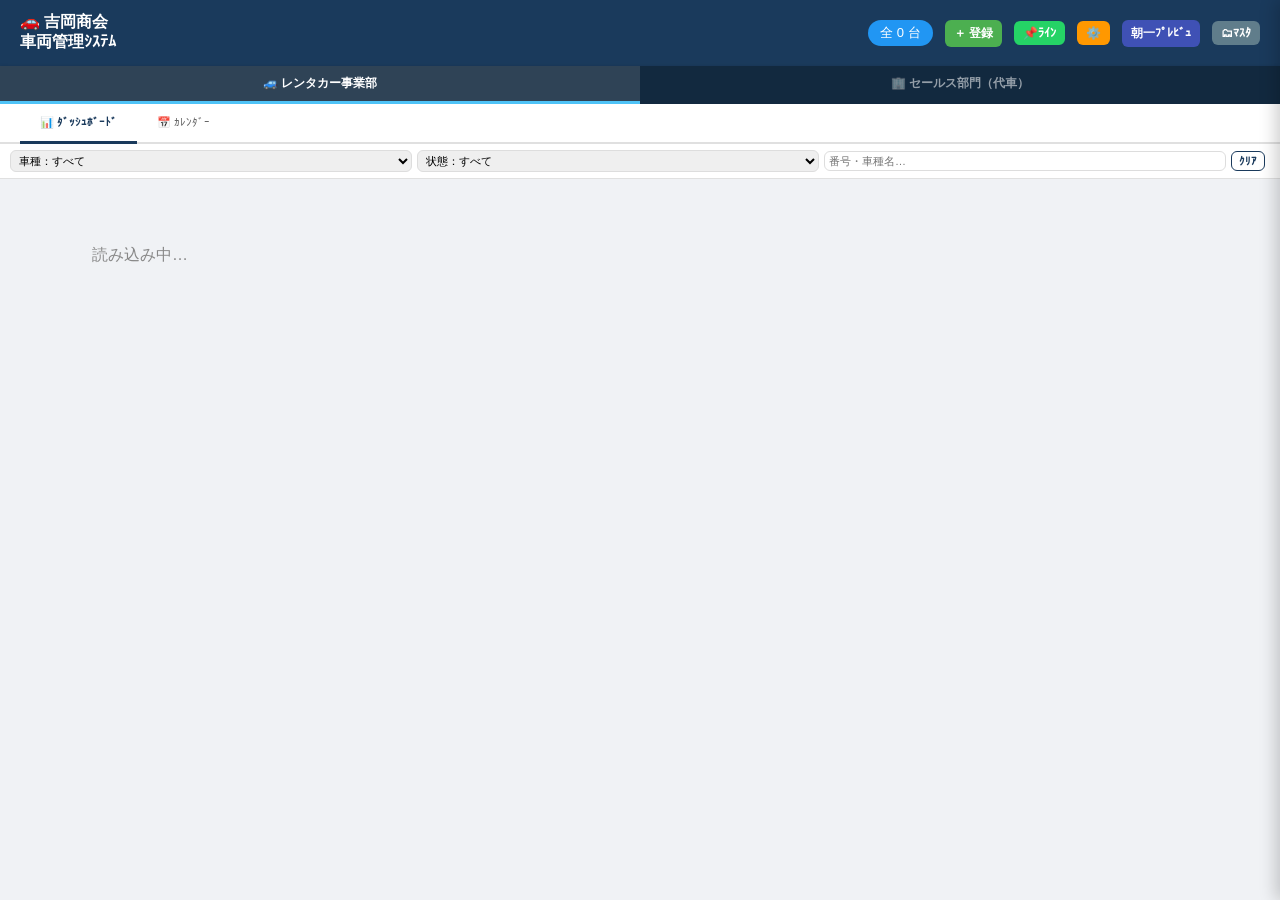
==== www/index.html @ 17208e53 "車検列の日付表示と半角「ｱｲｺﾝ」見出しをレンタカー事業部にも適用 ・列見出しを両部門とも半角「ｱｲｺﾝ」に統一 ・車検列に満了日を常に月/日で表示（2ヶ月以内・期限切れは従来どおり赤太字）   赤字" ====
<!DOCTYPE html>
<html lang="ja">
<head>
<meta charset="UTF-8">
<meta name="viewport" content="width=device-width, initial-scale=1.0">
<title>吉岡商会 車両管理システム</title>
<link rel="stylesheet" href="style.css?v=20260804a">
</head>
<body>

<header>
  <div>
    <h1>🚗 吉岡商会<br>車両管理ｼｽﾃﾑ</h1>
    <div class="subtitle" id="lastUpdated"></div>
  </div>
  <div class="header-right">
    <span class="total-badge" id="totalBadge">全 0 台</span>
    <button class="btn btn-success btn-hdr" onclick="openAddModal()">＋ 登録</button>
    <button class="btn btn-hdr dept-rental-only" style="background:#25D366;color:white;" onclick="sendFormLinkToLine()" title="グループLINEにフォームボタンを送信">📌ﾗｲﾝ</button>
    <button class="btn btn-hdr dept-rental-only" style="background:#FF9800;color:white;" onclick="setupRichMenu()" title="LINEリッチメニュー設定">⚙️</button>
    <button class="btn btn-hdr dept-rental-only" style="background:#3F51B5;color:white;" onclick="openMorningPreview()" title="朝一一斉ラインの内容を事前確認">朝一ﾌﾟﾚﾋﾞｭ</button>
    <a href="/master" class="btn btn-hdr" id="masterLink" style="background:#607D8B;color:white;text-decoration:none;">🗂ﾏｽﾀ</a>
  </div>
</header>

<!-- 部門切替 -->
<div class="dept-tabs">
  <div class="dept-tab active" id="deptTab-rental" onclick="switchDept('rental')">🚙 レンタカー事業部</div>
  <div class="dept-tab" id="deptTab-sales" onclick="switchDept('sales')">🏢 セールス部門（代車）</div>
</div>

<div class="tabs">
  <div class="tab active" onclick="showPage('dashboard')" style="font-size:11px;">📊 ﾀﾞｯｼｭﾎﾞｰﾄﾞ</div>
  <div class="tab" onclick="showPage('calendar')" style="font-size:11px;">📅 ｶﾚﾝﾀﾞｰ</div>
</div>

<div class="filter-bar" style="padding:6px 10px;gap:5px;flex-wrap:nowrap;">
  <select id="filterType" onchange="applyFilters()" style="font-size:11px;padding:3px 4px;min-width:0;flex:1 1 0;">
    <option value="">車種：すべて</option>
  </select>
  <select id="filterStatus" onchange="applyFilters()" style="font-size:11px;padding:3px 4px;min-width:0;flex:1 1 0;">
    <option value="">状態：すべて</option>
    <option value="在庫">在庫</option>
    <option value="貸出中">貸出中</option>
    <option value="予約済">予約済</option>
    <option value="車検中">車検中</option>
    <option value="点検中">点検中</option>
    <option value="修理中">修理中</option>
  </select>
  <input type="text" id="filterSearch" placeholder="番号・車種名…" oninput="applyFilters()" style="font-size:11px;padding:3px 4px;min-width:0;flex:1 1 0;">
  <button class="btn btn-outline btn-sm" onclick="clearFilters()" style="font-size:11px;padding:3px 7px;white-space:nowrap;flex:0 0 auto;">ｸﾘｱ</button>
  <span id="filterCount" style="font-size:10px;color:#888;white-space:nowrap;flex:0 0 auto;"></span>
</div>

<!-- ダッシュボード -->
<div class="content page active" id="page-dashboard">
  <div class="summary-cards" id="summaryCards"></div>
  <div class="vehicle-grid" id="vehicleGrid">
    <div class="loading">読み込み中…</div>
  </div>
</div>

<!-- カレンダー -->
<div class="content page" id="page-calendar">
  <div style="display:flex;align-items:center;gap:6px;margin-bottom:6px;flex-wrap:nowrap;">
    <button class="btn btn-outline btn-sm" onclick="calendarOffset -= 14; renderCalendar()" style="padding:2px 7px;font-size:13px;">◀</button>
    <span id="calendarRangeLabel" style="font-size:12px;color:#555;white-space:nowrap;"></span>
    <button class="btn btn-outline btn-sm" onclick="calendarOffset += 14; renderCalendar()" style="padding:2px 7px;font-size:13px;">▶</button>
    <span style="margin-left:auto;display:flex;align-items:center;gap:4px;">
      <label style="font-size:11px;color:#555;">並替：</label>
      <select id="calendarSort" onchange="renderCalendar()" style="font-size:11px;padding:2px 4px;border:1px solid #ccc;border-radius:6px;">
        <option value="number">🔢 車番順</option>
        <option value="status">📊 稼働状況別</option>
        <option value="type">🚗 車種別</option>
        <option value="stock">🟢 在庫のみ</option>
        <option value="stock_kyoto">🔵 在庫-京都</option>
        <option value="stock_shiga">🟩 在庫-滋賀</option>
      </select>
    </span>
  </div>
  <div class="cal-legend" style="gap:8px;margin-bottom:6px;flex-wrap:nowrap;">
    <div class="cal-legend-item" style="font-size:10px;"><div class="cal-legend-box" style="background:#E8F5E9;width:12px;height:12px;"></div>在庫</div>
    <div class="cal-legend-item" style="font-size:10px;"><div class="cal-legend-box" style="background:#BBDEFB;width:12px;height:12px;"></div>貸出</div>
    <div class="cal-legend-item" style="font-size:10px;"><div class="cal-legend-box" style="background:#FFE0B2;width:12px;height:12px;"></div>予約</div>
    <div class="cal-legend-item" style="font-size:10px;"><div class="cal-legend-box" style="background:#E1BEE7;width:12px;height:12px;"></div>車検</div>
    <div class="cal-legend-item" style="font-size:10px;"><div class="cal-legend-box" style="background:#E1BEE7;width:12px;height:12px;"></div>点検</div>
    <div class="cal-legend-item" style="font-size:10px;"><div class="cal-legend-box" style="background:#FFCDD2;width:12px;height:12px;"></div>修理</div>
    <div class="cal-legend-item" style="font-size:10px;"><div class="cal-legend-box" style="background:#F5F5F5;width:12px;height:12px;"></div>未登録</div>
  </div>
  <div class="calendar-container">
    <div id="calendarView" class="loading">読み込み中…</div>
  </div>
</div>


<!-- 車両詳細パネル -->
<div class="detail-panel" id="detailPanel">
  <div class="detail-header">
    <div>
      <div style="font-size:22px;font-weight:bold;" id="detailNumber"></div>
      <div style="font-size:14px;opacity:0.8;" id="detailType"></div>
    </div>
    <button class="detail-close" onclick="closeDetail()">✕</button>
  </div>
  <div class="detail-body">
    <div class="detail-section">
      <h3>車両情報</h3>
      <div id="detailVehicleInfo" style="font-size:13px;color:#555;line-height:2;"></div>
    </div>
    <div class="detail-section">
      <h3>現在の状態・予定</h3>
      <div id="detailEvents"></div>
      <button class="btn btn-primary btn-sm" onclick="openLiffForm(currentDetailVehicleId)" style="margin-top:8px;width:100%;">📝 入力フォームを開く</button>
    </div>
  </div>
</div>

<!-- 状態登録モーダル -->
<div class="modal-overlay" id="addModal">
  <div class="modal">
    <h2 id="modalTitle">車両状態を登録</h2>
    <div class="form-row">
      <label>車両番号（4桁）</label>
      <input type="text" id="formVehicleNumber" placeholder="例: 1234" oninput="onVehicleNumberInput()">
      <div id="vehicleSuggest" style="font-size:12px;color:#888;margin-top:3px;"></div>
    </div>
    <div class="form-row">
      <label>状態</label>
      <select id="formStatus" onchange="onStatusChange()">
        <option value="在庫">在庫（空き）</option>
        <option value="貸出中">貸出中</option>
        <option value="予約済">予約済</option>
        <option value="車検中">車検中</option>
        <option value="点検中">点検中</option>
        <option value="修理中">修理中</option>
      </select>
    </div>
    <div class="form-2col" id="dateFields">
      <div class="form-row">
        <label>開始日</label>
        <input type="date" id="formStartDate">
      </div>
      <div class="form-row">
        <label>終了/返却予定日</label>
        <input type="date" id="formEndDate">
      </div>
    </div>
    <div id="clientFields">
      <div class="form-row">
        <label>担当営業</label>
        <select id="formStaff">
          <option value="">（選択）</option>
          <optgroup label="京都">
            <option>平田弘子</option>
            <option>内田麻鈴</option>
            <option>山本圭太</option>
            <option>吉岡佑真</option>
            <option>藤田頼人</option>
            <option>北川舞花</option>
          </optgroup>
          <optgroup label="滋賀">
            <option>福田竜也</option>
            <option>奥谷慎太郎</option>
            <option>川上那歩</option>
            <option>田中奈々実</option>
          </optgroup>
        </select>
      </div>
      <div class="form-2col">
        <div class="form-row">
          <label>取引先/顧客名</label>
          <div style="position:relative;">
            <input type="text" id="formClient" placeholder="ひらがな/カナ/漢字で絞り込み" oninput="onClientInputDebounce(this)" oncompositionend="onClientInputDebounce(this)" onkeyup="onClientInputDebounce(this)" autocomplete="off" style="width:100%;">
            <div id="clientSuggest" style="display:none;position:absolute;left:0;right:0;top:100%;background:white;border:1px solid #ccc;border-radius:0 0 6px 6px;max-height:200px;overflow-y:auto;z-index:1000;box-shadow:0 4px 12px rgba(0,0,0,0.15);"></div>
          </div>
          <div style="margin-top:6px;">
            <input type="text" id="formClientContact" placeholder="先方担当者名（任意）" autocomplete="off" style="width:100%;font-size:13px;padding:6px 10px;border:1px solid #ddd;border-radius:6px;box-sizing:border-box;">
          </div>
        </div>
        <div class="form-row">
          <label id="formCategoryLabel">貸出区分</label>
          <select id="formCategory">
            <option value="">（選択）</option>
            <option>損保</option>
            <option>代車</option>
            <option>マンスリー</option>
            <option>通常</option>
          </select>
        </div>
      </div>
    </div>
    <div class="form-row" id="repairNoteField">
      <label>備考（修理内容・特記事項）</label>
      <textarea id="formNotes" placeholder="例: フロントバンパー傷、フロントガラス水漏れ　など"></textarea>
    </div>
    <div class="modal-actions">
      <button class="btn btn-outline" onclick="closeAddModal()">キャンセル</button>
      <button class="btn btn-success" onclick="saveEvent()">登録する</button>
    </div>
  </div>
</div>

<!-- 朝一ラインプレビュー -->
<div class="modal-overlay" id="morningModal">
  <div class="modal" style="max-width:520px;">
    <h2 style="font-size:15px;">朝一ﾗｲﾝﾌﾟﾚﾋﾞｭｰ</h2>
    <div style="display:flex;align-items:center;gap:6px;margin-bottom:8px;flex-wrap:wrap;">
      <label style="font-size:11px;color:#555;">対象日</label>
      <input type="date" id="morningDate" onchange="loadMorningPreview()" style="font-size:12px;padding:3px 6px;">
      <button class="btn btn-outline btn-sm" onclick="loadMorningPreview()" style="font-size:11px;padding:3px 8px;">再読込</button>
      <button class="btn btn-sm" onclick="morningAddVehicle()" style="font-size:11px;padding:3px 8px;background:#4CAF50;color:white;">＋車両を追加</button>
      <span id="morningInfo" style="font-size:11px;color:#888;"></span>
    </div>
    <div style="font-size:10px;color:#888;margin-bottom:4px;">車両の行をタップすると編集・削除できます</div>
    <div id="morningText" style="background:#F7F7F7;border:1px solid #e0e0e0;border-radius:6px;padding:10px;font-size:12px;line-height:1.6;word-break:break-all;max-height:52vh;overflow-y:auto;">読み込み中…</div>
    <div class="modal-actions">
      <button class="btn btn-outline" onclick="closeMorningPreview()">閉じる</button>
      <button class="btn btn-success" onclick="sendMorningNow()">今すぐ送信</button>
    </div>
  </div>
</div>

<!-- 朝一プレビューで行を選んだときの操作メニュー -->
<div class="modal-overlay" id="mpRowMenu" style="z-index:1200;">
  <div class="modal" style="max-width:320px;">
    <h2 style="font-size:14px;">この車両を</h2>
    <input type="hidden" id="mpRowIdx">
    <div id="mpRowLabel" style="font-size:13px;font-weight:bold;color:#1a3a5c;background:#F7F7F7;border-radius:6px;padding:8px 10px;margin-bottom:10px;word-break:break-all;"></div>
    <div style="display:flex;flex-direction:column;gap:8px;">
      <button class="btn btn-primary" onclick="morningRowEdit()">✎ 編集する（入力フォーム）</button>
      <button class="btn btn-danger" onclick="morningRowDelete()">🗑 この登録を削除する</button>
    </div>
    <div class="modal-actions">
      <button class="btn btn-outline" onclick="closeMorningRowMenu()">キャンセル</button>
    </div>
  </div>
</div>

<div id="tooltip" class="tooltip" style="display:none;"></div>

<script src="app.js?v=20260804b"></script>
</body>
</html>
---- www/style.css ----
* { box-sizing: border-box; margin: 0; padding: 0; }
body { font-family: 'Meiryo', 'メイリオ', sans-serif; background: #f0f2f5; color: #333; font-size: 14px; }

/* ヘッダー */
header { background: #1a3a5c; color: white; padding: 12px 20px; display: flex; align-items: center; justify-content: space-between; box-shadow: 0 2px 8px rgba(0,0,0,0.3); }
header h1 { font-size: 16px; font-weight: bold; line-height: 1.25; }
header .subtitle { font-size: 12px; opacity: 0.8; margin-top: 2px; }
.header-right { display: flex; align-items: center; gap: 12px; }
.total-badge { background: #2196F3; padding: 4px 12px; border-radius: 20px; font-size: 13px; }

/* 部門切替タブ（レンタカー / セールス） */
.dept-tabs { display: flex; background: #12293f; box-shadow: 0 1px 4px rgba(0,0,0,0.2); }
.dept-tab {
  flex: 1 1 0; text-align: center; padding: 9px 6px; cursor: pointer;
  font-size: 12px; font-weight: bold; color: rgba(255,255,255,0.55);
  border-bottom: 3px solid transparent; white-space: nowrap;
  transition: background .15s, color .15s;
}
.dept-tab:hover { background: rgba(255,255,255,0.06); color: rgba(255,255,255,0.85); }
.dept-tab.active { color: #fff; background: rgba(255,255,255,0.12); border-bottom-color: #4FC3F7; }
#deptTab-sales.active { border-bottom-color: #FFB74D; }
/* セールス部門表示中はヘッダの色を変えて取り違えを防ぐ */
body.dept-sales header { background: #4a3410; }
body.dept-sales .dept-tabs { background: #3a280c; }
body.dept-sales .total-badge { background: #F57C00; }
body.dept-sales .dept-rental-only { display: none; }

/* タブ */
.tabs { background: #fff; border-bottom: 2px solid #e0e0e0; padding: 0 20px; display: flex; gap: 0; }
.tab { padding: 12px 20px; cursor: pointer; font-size: 14px; border-bottom: 3px solid transparent; margin-bottom: -2px; color: #666; transition: all 0.2s; }
.tab:hover { color: #1a3a5c; background: #f8f9fa; }
.tab.active { color: #1a3a5c; border-bottom-color: #1a3a5c; font-weight: bold; }

/* フィルターバー */
.filter-bar { background: #fff; padding: 10px 20px; display: flex; align-items: center; gap: 10px; flex-wrap: wrap; border-bottom: 1px solid #e0e0e0; }
.filter-bar label { font-size: 13px; color: #666; }
.filter-bar select, .filter-bar input { padding: 6px 10px; border: 1px solid #ddd; border-radius: 6px; font-size: 13px; font-family: inherit; }
.btn { padding: 7px 16px; border: none; border-radius: 6px; cursor: pointer; font-size: 13px; font-family: inherit; font-weight: bold; transition: all 0.2s; }
.btn-primary { background: #1a3a5c; color: white; }
.btn-primary:hover { background: #0d2640; }
.btn-success { background: #4CAF50; color: white; }
.btn-success:hover { background: #388E3C; }
.btn-danger { background: #f44336; color: white; }
.btn-danger:hover { background: #c62828; }
.btn-sm { padding: 4px 10px; font-size: 12px; }
.btn-outline { background: transparent; border: 1px solid #1a3a5c; color: #1a3a5c; }
.btn-outline:hover { background: #1a3a5c; color: white; }

/* コンテンツエリア */
.content { padding: 16px 20px; }
.page { display: none; }
.page.active { display: block; }

/* サマリーカード */
.summary-cards { display: flex; gap: 6px; margin-bottom: 10px; flex-wrap: wrap; }
.card { background: white; border-radius: 10px; padding: 8px 10px; flex: 1; min-width: 84px; box-shadow: 0 1px 4px rgba(0,0,0,0.1); border-left: 5px solid #ccc; }
.card.available { border-left-color: #4CAF50; }
.card.rented    { border-left-color: #2196F3; }
.card.reserved  { border-left-color: #FF9800; }
.card.inspection{ border-left-color: #9C27B0; }
.card.repair    { border-left-color: #f44336; }
.card-num { font-size: 15px; font-weight: bold; line-height: 1.2; }
.card-label { font-size: 10px; color: #666; margin-top: 1px; }
.card.available .card-num { color: #4CAF50; }
.card.rented    .card-num { color: #2196F3; }
.card.reserved  .card-num { color: #FF9800; }
.card.inspection .card-num { color: #9C27B0; }
.card.repair    .card-num { color: #f44336; }

/* 車両グリッド */
.vehicle-grid { display: grid; grid-template-columns: repeat(auto-fill, minmax(220px, 1fr)); gap: 10px; }
.vehicle-card { background: white; border-radius: 8px; padding: 12px; box-shadow: 0 1px 3px rgba(0,0,0,0.1); border-top: 4px solid #ccc; cursor: pointer; transition: transform 0.1s, box-shadow 0.1s; }
.vehicle-card:hover { transform: translateY(-2px); box-shadow: 0 4px 12px rgba(0,0,0,0.15); }
.vehicle-card.status-在庫     { border-top-color: #4CAF50; }
.vehicle-card.status-貸出中   { border-top-color: #2196F3; }
.vehicle-card.status-予約済   { border-top-color: #FF9800; }
.vehicle-card.status-車検中   { border-top-color: #9C27B0; }
.vehicle-card.status-修理中   { border-top-color: #f44336; }
.vehicle-card.status-点検中   { border-top-color: #795548; }
.vc-header { display: flex; justify-content: space-between; align-items: center; margin-bottom: 6px; }
.vc-number { font-size: 20px; font-weight: bold; color: #1a3a5c; }
.vc-type { font-size: 13px; color: #555; font-weight: bold; }
.status-badge { padding: 2px 8px; border-radius: 12px; font-size: 11px; font-weight: bold; color: white; }
.badge-在庫   { background: #4CAF50; }
.badge-貸出中 { background: #2196F3; }
.badge-予約済 { background: #FF9800; }
.badge-車検中 { background: #9C27B0; }
.badge-修理中 { background: #f44336; }
.badge-点検中 { background: #795548; }
.vc-detail { font-size: 11px; color: #777; margin-top: 4px; line-height: 1.6; }
.vc-client { font-size: 12px; color: #444; margin-top: 4px; white-space: nowrap; overflow: hidden; text-overflow: ellipsis; }
.vc-dates { font-size: 11px; color: #888; }
.vc-actions { margin-top: 8px; display: flex; gap: 4px; }

/* 車両カード - 詳細情報 */
.vc-info { margin-top: 6px; }
.vc-info-row { display: flex; align-items: baseline; gap: 4px; margin-bottom: 2px; }
.vc-info-label { font-size: 10px; color: #aaa; background: #f0f0f0; padding: 1px 4px; border-radius: 3px; white-space: nowrap; min-width: 24px; text-align: center; }
.vc-info-val { font-size: 12px; color: #333; white-space: nowrap; overflow: hidden; text-overflow: ellipsis; max-width: 150px; }
.vc-client-text { color: #1a3a5c; font-weight: bold; }
.vc-cat-損保   { color: #E53935; font-weight: bold; }
.vc-cat-代車   { color: #1565C0; font-weight: bold; }
.vc-cat-マンスリー { color: #6A1B9A; font-weight: bold; }
.vc-cat-通常   { color: #2E7D32; font-weight: bold; }
.vc-notes { font-size: 11px; color: #888; margin-top: 2px; font-style: italic; white-space: nowrap; overflow: hidden; text-overflow: ellipsis; }
.vc-next { font-size: 11px; color: #E65100; margin-top: 5px; padding-top: 5px; border-top: 1px dashed #ffe0b2; white-space: nowrap; overflow: hidden; text-overflow: ellipsis; }
.vc-next-label { background: #FF9800; color: white; border-radius: 3px; padding: 0 4px; font-size: 10px; }

/* カレンダービュー */
.calendar-container { overflow: auto; max-height: calc(100vh - 220px); }
.calendar-table { border-collapse: collapse; font-size: 12px; min-width: 100%; }
.calendar-table th, .calendar-table td { border: 1px solid #e0e0e0; padding: 0; }

/* 左列固定（車両名） */
.cal-vehicle-col { min-width: 110px; max-width: 110px; padding: 3px 5px; background: #f8f9fa; position: sticky; left: 0; z-index: 2; white-space: nowrap; overflow: hidden; }

/* 上行固定（日付ヘッダー） */
.cal-date-header { text-align: center; min-width: 28px; padding: 2px 1px; background: #1a3a5c; color: white; white-space: nowrap; position: sticky; top: 0; z-index: 2; font-size: 8px; }

/* 左上角のセル（車両ヘッダー）は両方固定 */
thead .cal-vehicle-col { position: sticky; left: 0; top: 0; z-index: 3; background: #e8ecf0; }

.cal-date-header.today { background: #FF5722; }
.cal-date-header.sunday { background: #7B1FA2; }
.cal-date-header.saturday { background: #1565C0; }
.cal-cell { min-width: 28px; height: 28px; text-align: center; vertical-align: middle; cursor: pointer; position: relative; }
.cal-cat { font-size: 8px; color: #fff; background: #607d8b; border-radius: 2px; padding: 0 3px; margin-right: 2px; }
.cal-vehicle-num { font-size: 11px; font-weight: bold; color: #1a3a5c; }
.cal-vehicle-type { font-size: 9px; color: #777; margin-left: 2px; }
.cal-cell:hover { opacity: 0.85; }
.cal-cell.available { background: #E8F5E9; }
.cal-cell.rented    { background: #BBDEFB; }
.cal-cell.reserved  { background: #FFE0B2; }
.cal-cell.inspection { background: #E1BEE7; }
.cal-cell.repair    { background: #FFCDD2; }
.cal-cell.unknown   { background: #F5F5F5; }
.cal-cell-text { font-size: 9px; line-height: 1.2; padding: 2px; display: block; overflow: hidden; text-overflow: ellipsis; white-space: nowrap; max-width: 42px; color: #333; font-weight: bold; }
.cal-legend { display: flex; gap: 12px; margin-bottom: 10px; flex-wrap: wrap; }
.cal-legend-item { display: flex; align-items: center; gap: 4px; font-size: 12px; }
.cal-legend-box { width: 16px; height: 16px; border-radius: 3px; }

/* フォームモーダル */
.modal-overlay { display: none; position: fixed; top: 0; left: 0; width: 100%; height: 100%; background: rgba(0,0,0,0.5); z-index: 1000; align-items: center; justify-content: center; }
.modal-overlay.open { display: flex; }
.modal { background: white; border-radius: 12px; padding: 24px; width: 520px; max-width: 95vw; max-height: 90vh; overflow-y: auto; box-shadow: 0 8px 32px rgba(0,0,0,0.3); }
.modal h2 { font-size: 16px; margin-bottom: 16px; color: #1a3a5c; padding-bottom: 10px; border-bottom: 1px solid #e0e0e0; }
.form-row { margin-bottom: 14px; }
.form-row label { display: block; font-size: 13px; color: #555; margin-bottom: 4px; font-weight: bold; }
.form-row input, .form-row select, .form-row textarea { width: 100%; padding: 8px 10px; border: 1px solid #ddd; border-radius: 6px; font-size: 13px; font-family: inherit; }
.form-row textarea { height: 70px; resize: vertical; }
.form-2col { display: grid; grid-template-columns: 1fr 1fr; gap: 12px; }
.modal-actions { display: flex; gap: 10px; justify-content: flex-end; margin-top: 16px; padding-top: 12px; border-top: 1px solid #e0e0e0; }

/* 車両詳細パネル */
.detail-panel { position: fixed; right: 0; top: 0; width: 380px; height: 100vh; background: white; box-shadow: -4px 0 16px rgba(0,0,0,0.2); z-index: 900; transform: translateX(100%); transition: transform 0.3s; overflow-y: auto; }
.detail-panel.open { transform: translateX(0); }
.detail-header { background: #1a3a5c; color: white; padding: 16px 20px; display: flex; justify-content: space-between; align-items: center; }
.detail-close { background: none; border: none; color: white; font-size: 20px; cursor: pointer; }
.detail-body { padding: 16px 20px; }
.detail-section { margin-bottom: 20px; }
.detail-section h3 { font-size: 13px; color: #888; text-transform: uppercase; letter-spacing: 0.5px; margin-bottom: 8px; }
.event-item { background: #f8f9fa; border-radius: 8px; padding: 10px 12px; margin-bottom: 8px; border-left: 4px solid #ccc; position: relative; }
.event-item.status-在庫   { border-left-color: #4CAF50; }
.event-item.status-貸出中 { border-left-color: #2196F3; }
.event-item.status-予約済 { border-left-color: #FF9800; }
.event-item.status-車検中 { border-left-color: #9C27B0; }
.event-item.status-修理中 { border-left-color: #f44336; }
.event-item.status-点検中 { border-left-color: #795548; }
.event-type { font-weight: bold; font-size: 13px; }
.event-dates { font-size: 12px; color: #888; margin-top: 2px; }
.event-client { font-size: 13px; color: #444; margin-top: 4px; }
.event-notes { font-size: 12px; color: #666; margin-top: 4px; font-style: italic; }
.event-delete { position: absolute; right: 8px; top: 8px; background: none; border: none; color: #ccc; cursor: pointer; font-size: 16px; }
.event-delete:hover { color: #f44336; }

/* ツールチップ */
.tooltip { position: absolute; background: rgba(0,0,0,0.85); color: white; padding: 6px 10px; border-radius: 6px; font-size: 12px; white-space: nowrap; z-index: 9999; pointer-events: none; }

/* スクロールバー */
::-webkit-scrollbar { width: 6px; height: 6px; }
::-webkit-scrollbar-track { background: #f1f1f1; }
::-webkit-scrollbar-thumb { background: #bbb; border-radius: 3px; }

/* 検索ハイライト */
.highlight { background: #FFF59D; }

/* ローディング */
.loading { text-align: center; padding: 40px; color: #888; font-size: 16px; }

/* ヘッダーボタン スマホ最適化 */
.btn-hdr { padding: 5px 9px; font-size: 12px; white-space: nowrap; }
@media (max-width: 600px) {
  header { padding: 8px 10px; }
  header h1 { font-size: 12px; }
  header .subtitle { font-size: 10px; }
  .header-right { gap: 5px; }
  .total-badge { font-size: 11px; padding: 3px 7px; }
  .btn-hdr { padding: 4px 6px; font-size: 10px; }
  .summary-cards { gap: 4px; }
  .card { padding: 6px 4px; min-width: 58px; text-align: center; border-left-width: 3px; }
  .card-num { font-size: 14px; }
  .card-label { font-size: 9px; }
}

/* 車両一覧テーブル（1行1台） */
.vlist-table { width:100%; border-collapse:collapse; font-size:11px; background:white; border-radius:8px; overflow:hidden; box-shadow:0 1px 4px rgba(0,0,0,0.1); }
.vlist-table thead tr { background:#1a3a5c; color:white; }
.vlist-table th { padding:5px 4px; text-align:left; font-size:10px; white-space:nowrap; }
.vlist-table td { padding:5px 4px; border-bottom:1px solid #f0f0f0; vertical-align:middle; }
.vlist-table tr:hover { background:#f5f8ff; cursor:pointer; }
.vlist-num { font-weight:bold; font-size:12px; color:#1a3a5c; white-space:nowrap; }
.vlist-type { font-size:10px; color:#555; white-space:nowrap; }
.vlist-cat { font-size:9px; color:#888; background:#f0f0f0; border-radius:3px; padding:1px 3px; white-space:nowrap; }
.vlist-client { font-size:11px; color:#333; max-width:100px; overflow:hidden; text-overflow:ellipsis; white-space:nowrap; }
.vlist-icons { white-space:nowrap; font-size:11px; letter-spacing:0px; }
.vlist-insp { font-size:10px; white-space:nowrap; }
.insp-warn { color:#E53935; font-weight:bold; font-size:9px; }
.insp-date { color:#888; font-size:9px; }
/* 代車の貸出経過日数（15日以上は赤字） */
.elapsed-days { color:#333; font-size:12px; }
.elapsed-warn { color:#E53935; font-weight:bold; font-size:12px; }
.insp-ok   { color:#aaa; }

/* 日付 */
.today-marker { font-weight: bold; }

/* 朝一ラインプレビューの明細行（タップで編集・削除） */
.mp-item { display: flex; align-items: center; gap: 6px; flex-wrap: wrap;
           padding: 3px 6px; margin: 0 -6px; border-radius: 5px; cursor: pointer; }
.mp-item:hover { background: #E3F2FD; }
.mp-item:active { background: #BBDEFB; }
.mp-item .mp-edit { margin-left: auto; color: #90A4AE; font-size: 11px; }
.mp-item:hover .mp-edit { color: #1a3a5c; }
.mp-item > div { flex-basis: 100%; }
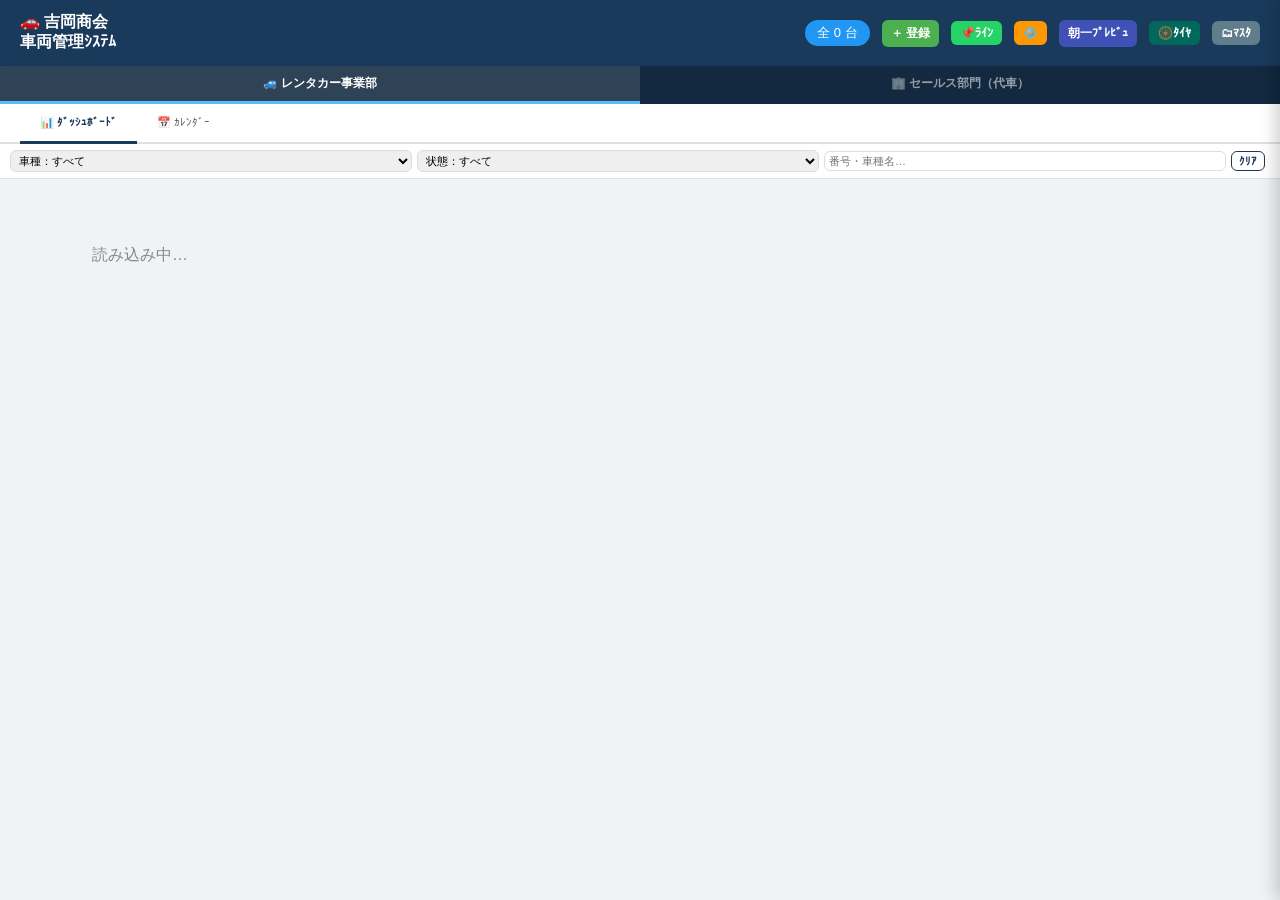
==== commit 276ef7d1: "タイヤ管理を追加（QRラベル・保管場所・買い替え・廃棄） 要望書「300台分 タイヤ管理方法」に沿ったタイヤ管理を、既存の車両管理へ モジュールとして追加する。既存の貸出管理・LINE配信には手を入れ" ====
--- a/www/index.html
+++ b/www/index.html
@@ -15,10 +15,11 @@
   </div>
   <div class="header-right">
     <span class="total-badge" id="totalBadge">全 0 台</span>
-    <button class="btn btn-success btn-hdr" onclick="openAddModal()">＋ 登録</button>
+    <button class="btn btn-success btn-hdr" onclick="openLiffForm()">＋ 登録</button>
     <button class="btn btn-hdr dept-rental-only" style="background:#25D366;color:white;" onclick="sendFormLinkToLine()" title="グループLINEにフォームボタンを送信">📌ﾗｲﾝ</button>
     <button class="btn btn-hdr dept-rental-only" style="background:#FF9800;color:white;" onclick="setupRichMenu()" title="LINEリッチメニュー設定">⚙️</button>
     <button class="btn btn-hdr dept-rental-only" style="background:#3F51B5;color:white;" onclick="openMorningPreview()" title="朝一一斉ラインの内容を事前確認">朝一ﾌﾟﾚﾋﾞｭ</button>
+    <a href="/tires" class="btn btn-hdr" style="background:#00695C;color:white;text-decoration:none;" title="タイヤ管理">🛞ﾀｲﾔ</a>
     <a href="/master" class="btn btn-hdr" id="masterLink" style="background:#607D8B;color:white;text-decoration:none;">🗂ﾏｽﾀ</a>
   </div>
 </header>
@@ -238,6 +239,6 @@
 
 <div id="tooltip" class="tooltip" style="display:none;"></div>
 
-<script src="app.js?v=20260804b"></script>
+<script src="app.js?v=20260809b"></script>
 </body>
 </html>
